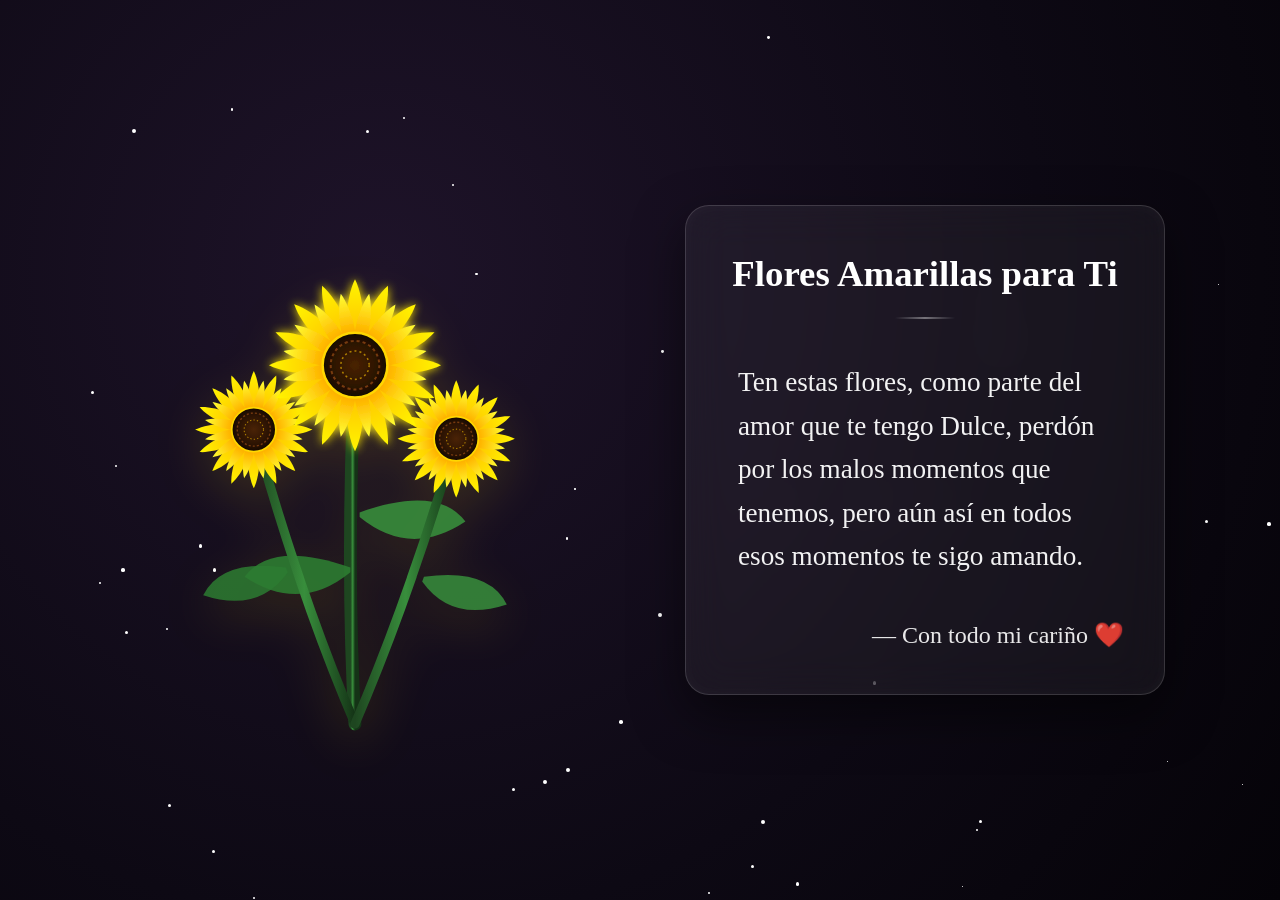
==== index.html @ 62be5b00 "Add index.html with updated text for Netlify deployment" ====
<!DOCTYPE html>
<html lang="es">
<head>
  <meta charset="UTF-8">
  <meta name="viewport" content="width=device-width, initial-scale=1.0">
  <title>Flores Amarillas para Ti 🌻</title>
  <link rel="preconnect" href="https://fonts.googleapis.com/">
  <link rel="preconnect" href="https://fonts.gstatic.com/" crossorigin="">
  <link href="./Flores Amarillas para Ti 🌻_files/css2" rel="stylesheet">
  <link rel="stylesheet" href="styles.css">
</head>
<body>

  <!-- Partículas de estrellas y luz de fondo -->
  <div id="stars-container"></div>
  <canvas id="petals-canvas"></canvas>

  <div class="container">
    <!-- SECCIÓN IZQUIERDA: FLORES ANIMADAS -->
    <div class="flowers-section">
      <div class="flower-pot">
        <svg viewBox="0 0 500 600" class="flower-svg" id="flowerSvg">
          <defs>
            <radialGradient id="sunflower-center" cx="50%" cy="50%" r="50%">
              <stop offset="0%" stop-color="#4a2306"></stop>
              <stop offset="75%" stop-color="#281102"></stop>
              <stop offset="100%" stop-color="#120701"></stop>
            </radialGradient>

            <linearGradient id="petal-grad-outer" x1="0%" y1="100%" x2="0%" y2="0%">
              <stop offset="0%" stop-color="#FF9900"></stop>
              <stop offset="40%" stop-color="#FFC700"></stop>
              <stop offset="100%" stop-color="#FFF500"></stop>
            </linearGradient>

            <linearGradient id="petal-grad-inner" x1="0%" y1="100%" x2="0%" y2="0%">
              <stop offset="0%" stop-color="#E68000"></stop>
              <stop offset="50%" stop-color="#FFB700"></stop>
              <stop offset="100%" stop-color="#FFFF33"></stop>
            </linearGradient>

            <linearGradient id="stem-grad" x1="0%" y1="0%" x2="100%" y2="0%">
              <stop offset="0%" stop-color="#1E4620"></stop>
              <stop offset="50%" stop-color="#388E3C"></stop>
              <stop offset="100%" stop-color="#143316"></stop>
            </linearGradient>

            <filter id="glow" x="-30%" y="-30%" width="160%" height="160%">
              <feGaussianBlur stdDeviation="5" result="blur"></feGaussianBlur>
              <feComposite in="SourceGraphic" in2="blur" operator="over"></feComposite>
            </filter>

            <!-- CABEZA DE GIRASOL -->
            <g id="sunflower-head-def">
              <!-- Capa Externa de Pétalos -->
              <g class="petals-layer-outer">
                <path d="M 0,0 C -12,-25 -10,-65 0,-85 C 10,-65 12,-25 0,0 Z" fill="url(#petal-grad-outer)" transform="rotate(0)"></path>
                <path d="M 0,0 C -12,-25 -10,-65 0,-85 C 10,-65 12,-25 0,0 Z" fill="url(#petal-grad-outer)" transform="rotate(22.5)"></path>
                <path d="M 0,0 C -12,-25 -10,-65 0,-85 C 10,-65 12,-25 0,0 Z" fill="url(#petal-grad-outer)" transform="rotate(45)"></path>
                <path d="M 0,0 C -12,-25 -10,-65 0,-85 C 10,-65 12,-25 0,0 Z" fill="url(#petal-grad-outer)" transform="rotate(67.5)"></path>
                <path d="M 0,0 C -12,-25 -10,-65 0,-85 C 10,-65 12,-25 0,0 Z" fill="url(#petal-grad-outer)" transform="rotate(90)"></path>
                <path d="M 0,0 C -12,-25 -10,-65 0,-85 C 10,-65 12,-25 0,0 Z" fill="url(#petal-grad-outer)" transform="rotate(112.5)"></path>
                <path d="M 0,0 C -12,-25 -10,-65 0,-85 C 10,-65 12,-25 0,0 Z" fill="url(#petal-grad-outer)" transform="rotate(135)"></path>
                <path d="M 0,0 C -12,-25 -10,-65 0,-85 C 10,-65 12,-25 0,0 Z" fill="url(#petal-grad-outer)" transform="rotate(157.5)"></path>
                <path d="M 0,0 C -12,-25 -10,-65 0,-85 C 10,-65 12,-25 0,0 Z" fill="url(#petal-grad-outer)" transform="rotate(180)"></path>
                <path d="M 0,0 C -12,-25 -10,-65 0,-85 C 10,-65 12,-25 0,0 Z" fill="url(#petal-grad-outer)" transform="rotate(202.5)"></path>
                <path d="M 0,0 C -12,-25 -10,-65 0,-85 C 10,-65 12,-25 0,0 Z" fill="url(#petal-grad-outer)" transform="rotate(225)"></path>
                <path d="M 0,0 C -12,-25 -10,-65 0,-85 C 10,-65 12,-25 0,0 Z" fill="url(#petal-grad-outer)" transform="rotate(247.5)"></path>
                <path d="M 0,0 C -12,-25 -10,-65 0,-85 C 10,-65 12,-25 0,0 Z" fill="url(#petal-grad-outer)" transform="rotate(270)"></path>
                <path d="M 0,0 C -12,-25 -10,-65 0,-85 C 10,-65 12,-25 0,0 Z" fill="url(#petal-grad-outer)" transform="rotate(292.5)"></path>
                <path d="M 0,0 C -12,-25 -10,-65 0,-85 C 10,-65 12,-25 0,0 Z" fill="url(#petal-grad-outer)" transform="rotate(315)"></path>
                <path d="M 0,0 C -12,-25 -10,-65 0,-85 C 10,-65 12,-25 0,0 Z" fill="url(#petal-grad-outer)" transform="rotate(337.5)"></path>
              </g>

              <!-- Capa Interna Intercalada -->
              <g class="petals-layer-inner">
                <path d="M 0,0 C -10,-20 -8,-55 0,-72 C 8,-55 10,-20 0,0 Z" fill="url(#petal-grad-inner)" transform="rotate(11.25)"></path>
                <path d="M 0,0 C -10,-20 -8,-55 0,-72 C 8,-55 10,-20 0,0 Z" fill="url(#petal-grad-inner)" transform="rotate(33.75)"></path>
                <path d="M 0,0 C -10,-20 -8,-55 0,-72 C 8,-55 10,-20 0,0 Z" fill="url(#petal-grad-inner)" transform="rotate(56.25)"></path>
                <path d="M 0,0 C -10,-20 -8,-55 0,-72 C 8,-55 10,-20 0,0 Z" fill="url(#petal-grad-inner)" transform="rotate(78.75)"></path>
                <path d="M 0,0 C -10,-20 -8,-55 0,-72 C 8,-55 10,-20 0,0 Z" fill="url(#petal-grad-inner)" transform="rotate(101.25)"></path>
                <path d="M 0,0 C -10,-20 -8,-55 0,-72 C 8,-55 10,-20 0,0 Z" fill="url(#petal-grad-inner)" transform="rotate(123.75)"></path>
                <path d="M 0,0 C -10,-20 -8,-55 0,-72 C 8,-55 10,-20 0,0 Z" fill="url(#petal-grad-inner)" transform="rotate(146.25)"></path>
                <path d="M 0,0 C -10,-20 -8,-55 0,-72 C 8,-55 10,-20 0,0 Z" fill="url(#petal-grad-inner)" transform="rotate(168.75)"></path>
                <path d="M 0,0 C -10,-20 -8,-55 0,-72 C 8,-55 10,-20 0,0 Z" fill="url(#petal-grad-inner)" transform="rotate(191.25)"></path>
                <path d="M 0,0 C -10,-20 -8,-55 0,-72 C 8,-55 10,-20 0,0 Z" fill="url(#petal-grad-inner)" transform="rotate(213.75)"></path>
                <path d="M 0,0 C -10,-20 -8,-55 0,-72 C 8,-55 10,-20 0,0 Z" fill="url(#petal-grad-inner)" transform="rotate(236.25)"></path>
                <path d="M 0,0 C -10,-20 -8,-55 0,-72 C 8,-55 10,-20 0,0 Z" fill="url(#petal-grad-inner)" transform="rotate(258.75)"></path>
                <path d="M 0,0 C -10,-20 -8,-55 0,-72 C 8,-55 10,-20 0,0 Z" fill="url(#petal-grad-inner)" transform="rotate(281.25)"></path>
                <path d="M 0,0 C -10,-20 -8,-55 0,-72 C 8,-55 10,-20 0,0 Z" fill="url(#petal-grad-inner)" transform="rotate(303.75)"></path>
                <path d="M 0,0 C -10,-20 -8,-55 0,-72 C 8,-55 10,-20 0,0 Z" fill="url(#petal-grad-inner)" transform="rotate(326.25)"></path>
                <path d="M 0,0 C -10,-20 -8,-55 0,-72 C 8,-55 10,-20 0,0 Z" fill="url(#petal-grad-inner)" transform="rotate(348.75)"></path>
              </g>

              <!-- Centro del Girasol -->
              <circle cx="0" cy="0" r="32" fill="url(#sunflower-center)" stroke="#FFD700" stroke-width="2.5"></circle>
              <circle cx="0" cy="0" r="24" fill="none" stroke="#8B4513" stroke-dasharray="3,3" stroke-width="2" opacity="0.8"></circle>
              <circle cx="0" cy="0" r="14" fill="none" stroke="#FFC700" stroke-dasharray="2,3" stroke-width="1.5" opacity="0.6"></circle>
            </g>
          </defs>

          <!-- Tallo 1 (Flor Principal Centro) -->
          <path d="M 250 600 Q 240 430 250 210" class="stem stem-1" stroke="url(#stem-grad)" stroke-width="14" fill="none" stroke-linecap="round"></path>
          <!-- Hojas Tallo 1 -->
          <g class="leaf-group leaf-left">
            <path d="M 245 430 Q 160 400 130 440 Q 190 480 245 435" fill="#2E7D32" opacity="0.95"></path>
          </g>
          <g class="leaf-group leaf-right">
            <path d="M 255 370 Q 340 340 370 380 Q 310 420 255 375" fill="#388E3C" opacity="0.95"></path>
          </g>

          <!-- Tallo 2 (Flor Izquierda) -->
          <path d="M 250 600 Q 190 460 140 280" class="stem stem-2" stroke="url(#stem-grad)" stroke-width="10" fill="none" stroke-linecap="round"></path>
          <g class="leaf-group leaf-left-2">
            <path d="M 175 430 Q 105 420 85 460 Q 145 480 177 435" fill="#2E7D32" opacity="0.9"></path>
          </g>

          <!-- Tallo 3 (Flor Derecha) -->
          <path d="M 250 600 Q 310 460 360 290" class="stem stem-3" stroke="url(#stem-grad)" stroke-width="10" fill="none" stroke-linecap="round"></path>
          <g class="leaf-group leaf-right-2">
            <path d="M 325 440 Q 395 430 415 470 Q 355 490 323 445" fill="#388E3C" opacity="0.9"></path>
          </g>

          <!-- FLOR 2 (Izquierda en (140, 280)) -->
          <g transform="translate(140, 280)">
            <g class="flower-head-animated flower-left">
              <use href="#sunflower-head-def" transform="scale(0.75)"></use>
            </g>
          </g>

          <!-- FLOR 3 (Derecha en (360, 290)) -->
          <g transform="translate(360, 290)">
            <g class="flower-head-animated flower-right">
              <use href="#sunflower-head-def" transform="scale(0.75)"></use>
            </g>
          </g>

          <!-- FLOR 1 (Principal Centro en (250, 210)) -->
          <g transform="translate(250, 210)" filter="url(#glow)">
            <g class="flower-head-animated flower-main">
              <use href="#sunflower-head-def" transform="scale(1.1)"></use>
            </g>
          </g>
        </svg>
      </div>
    </div>

    <!-- SECCIÓN DERECHA: TARJETA DE MENSAJE -->
    <div class="card-section">
      <div class="message-card">
        <h1 class="card-title">Flores Amarillas para Ti</h1>
        
        <div class="divider"></div>

        <div class="message-content" id="messageText" contenteditable="true" title="¡Haz clic aquí para escribir tu mensaje!" spellcheck="false">Ten estas flores, como parte del amor que te tengo Dulce, perdón por los malos momentos que tenemos, pero aún así en todos esos momentos te sigo amando.</div>

        <div class="card-footer">
          <span class="signature">— Con todo mi cariño ❤️</span>
        </div>
      </div>
    </div>
  </div>

  <script src="script.js"></script>
</body>
</html>
---- styles.css ----
/* ==========================================================================
   ESTILOS GENERALES Y TEMA
   ========================================================================== */
* {
  box-sizing: border-box;
  margin: 0;
  padding: 0;
}

body {
  font-family: 'Montserrat', sans-serif;
  background: radial-gradient(circle at 30% 30%, #1e1329 0%, #0d0914 60%, #050308 100%);
  color: #ffffff;
  min-height: 100vh;
  overflow-x: hidden;
  display: flex;
  justify-content: center;
  align-items: center;
  position: relative;
}

/* Canvas para pétalos cayendo */
#petals-canvas {
  position: fixed;
  top: 0;
  left: 0;
  width: 100%;
  height: 100%;
  pointer-events: none;
  z-index: 2;
}

#stars-container {
  position: fixed;
  top: 0;
  left: 0;
  width: 100%;
  height: 100%;
  pointer-events: none;
  z-index: 1;
}

.star-dot {
  position: absolute;
  background-color: #fff;
  border-radius: 50%;
  animation: pulseStar var(--duration) infinite ease-in-out var(--delay);
}

@keyframes pulseStar {
  0%, 100% { opacity: 0.2; transform: scale(0.8); }
  50% { opacity: 0.9; transform: scale(1.3); }
}

/* Contenedor Principal Flex/Grid */
.container {
  display: flex;
  flex-direction: row;
  align-items: center;
  justify-content: center;
  width: 92%;
  max-width: 1100px;
  min-height: 85vh;
  z-index: 10;
  gap: 40px;
  padding: 20px 0;
}

/* ==========================================================================
   SECCIÓN IZQUIERDA: FLORES SVG
   ========================================================================== */
.flowers-section {
  flex: 1;
  display: flex;
  justify-content: center;
  align-items: center;
  min-width: 320px;
}

.flower-pot {
  width: 100%;
  max-width: 460px;
  position: relative;
}

.flower-svg {
  width: 100%;
  height: auto;
  overflow: visible;
  filter: drop-shadow(0 15px 25px rgba(255, 215, 0, 0.15));
}

/* Crecimiento de Tallos */
.stem {
  stroke-dasharray: 1000;
  stroke-dashoffset: 1000;
  animation: growStem 2.2s cubic-bezier(0.4, 0, 0.2, 1) forwards;
}

.stem-1 { animation-delay: 0.1s; }
.stem-2 { animation-delay: 0.4s; }
.stem-3 { animation-delay: 0.7s; }

@keyframes growStem {
  to { stroke-dashoffset: 0; }
}

/* Animación de Hojas */
.leaf-group {
  opacity: 0;
  animation: fadeInLeaf 1s ease forwards;
}

.leaf-left { animation-delay: 1.0s; transform-origin: 245px 435px; }
.leaf-right { animation-delay: 1.2s; transform-origin: 255px 375px; }
.leaf-left-2 { animation-delay: 1.4s; transform-origin: 177px 435px; }
.leaf-right-2 { animation-delay: 1.6s; transform-origin: 323px 445px; }

@keyframes fadeInLeaf {
  from { opacity: 0; transform: scale(0.2); }
  to { opacity: 0.95; transform: scale(1); }
}

/* Animación de Apertura de la Flor */
.flower-head-animated {
  opacity: 0;
  transform-box: fill-box;
  transform-origin: center center;
  animation: bloomFlower 1.2s cubic-bezier(0.34, 1.56, 0.64, 1) forwards, swayFlower 4s ease-in-out infinite alternate;
}

.flower-main { animation-delay: 1.8s, 3.0s; }
.flower-left { animation-delay: 2.1s, 3.3s; }
.flower-right { animation-delay: 2.4s, 3.6s; }

@keyframes bloomFlower {
  0% {
    opacity: 0;
    transform: scale(0) rotate(-60deg);
  }
  100% {
    opacity: 1;
    transform: scale(1) rotate(0deg);
  }
}

@keyframes swayFlower {
  0% { transform: scale(1) rotate(-3deg); }
  100% { transform: scale(1) rotate(3deg); }
}

/* ==========================================================================
   SECCIÓN DERECHA: TARJETA DE MENSAJE LIMPIA (SIN AMARILLO EN LA TARJETA)
   ========================================================================== */
.card-section {
  flex: 1;
  display: flex;
  justify-content: center;
  align-items: center;
  min-width: 320px;
}

.message-card {
  background: rgba(255, 255, 255, 0.05);
  backdrop-filter: blur(20px);
  -webkit-backdrop-filter: blur(20px);
  border: 1px solid rgba(255, 255, 255, 0.15);
  border-radius: 24px;
  padding: 45px 40px;
  width: 100%;
  max-width: 480px;
  box-shadow: 0 20px 50px rgba(0, 0, 0, 0.5), 
              inset 0 0 15px rgba(255, 255, 255, 0.03);
  position: relative;
  overflow: hidden;
  animation: cardFadeIn 1.2s ease 0.8s both;
}

@keyframes cardFadeIn {
  from { opacity: 0; transform: translateY(20px); }
  to { opacity: 1; transform: translateY(0); }
}

.card-title {
  font-family: 'Playfair Display', serif;
  font-size: 2.3rem;
  color: #FFFFFF;
  margin-bottom: 20px;
  line-height: 1.25;
  text-align: center;
}

.divider {
  width: 60px;
  height: 2px;
  background: linear-gradient(90deg, transparent, rgba(255, 255, 255, 0.4), transparent);
  margin: 0 auto 30px auto;
}

.message-content {
  font-family: 'Dancing Script', cursive;
  font-size: 1.7rem;
  line-height: 1.6;
  color: rgba(255, 255, 255, 0.95);
  margin-bottom: 30px;
  outline: none;
  border-radius: 12px;
  padding: 12px;
  transition: background 0.3s ease;
  cursor: text;
}

.message-content:hover, .message-content:focus {
  background: rgba(255, 255, 255, 0.07);
  box-shadow: 0 0 0 1px rgba(255, 255, 255, 0.2);
}

.message-content p {
  margin-bottom: 14px;
}

.card-footer {
  text-align: right;
  font-family: 'Dancing Script', cursive;
  font-size: 1.5rem;
  color: rgba(255, 255, 255, 0.9);
}

/* RESPONSIVE DESIGN */
@media (max-width: 850px) {
  .container {
    flex-direction: column;
    padding: 30px 10px;
    gap: 20px;
  }
  
  .flowers-section {
    width: 100%;
  }

  .flower-pot {
    max-width: 340px;
  }

  .message-card {
    padding: 35px 25px;
  }

  .card-title {
    font-size: 1.9rem;
  }

  .message-content {
    font-size: 1.5rem;
  }
}
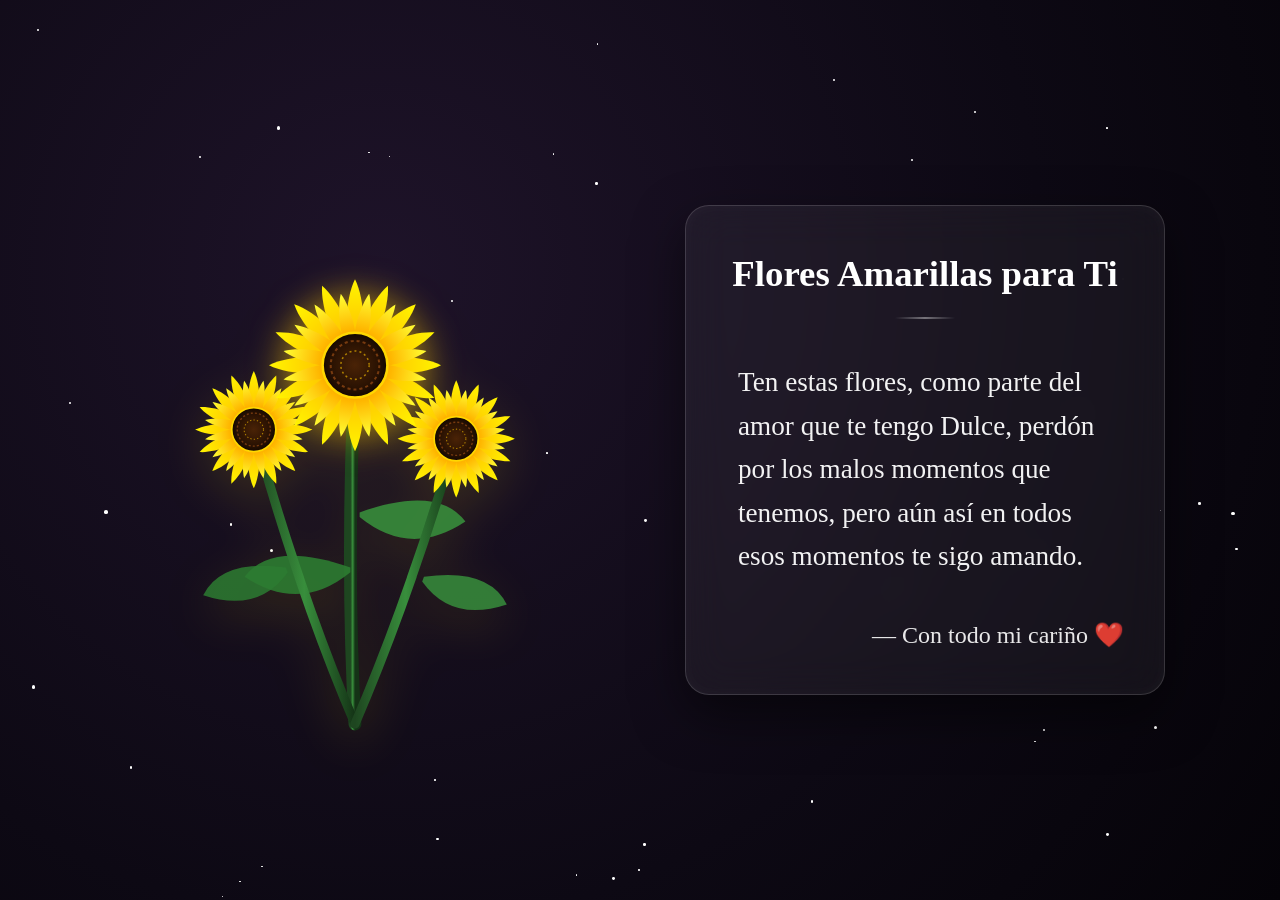
==== commit ebfb5a46: "Fix black box artifact on central flower during animation" ====
--- a/index.html
+++ b/index.html
@@ -136,7 +136,7 @@
           </g>
 
           <!-- FLOR 1 (Principal Centro en (250, 210)) -->
-          <g transform="translate(250, 210)" filter="url(#glow)">
+          <g transform="translate(250, 210)">
             <g class="flower-head-animated flower-main">
               <use href="#sunflower-head-def" transform="scale(1.1)"></use>
             </g>
--- a/styles.css
+++ b/styles.css
@@ -129,7 +129,10 @@
   animation: bloomFlower 1.2s cubic-bezier(0.34, 1.56, 0.64, 1) forwards, swayFlower 4s ease-in-out infinite alternate;
 }
 
-.flower-main { animation-delay: 1.8s, 3.0s; }
+.flower-main { 
+  animation-delay: 1.8s, 3.0s; 
+  filter: drop-shadow(0 0 15px rgba(255, 200, 0, 0.5));
+}
 .flower-left { animation-delay: 2.1s, 3.3s; }
 .flower-right { animation-delay: 2.4s, 3.6s; }
 
